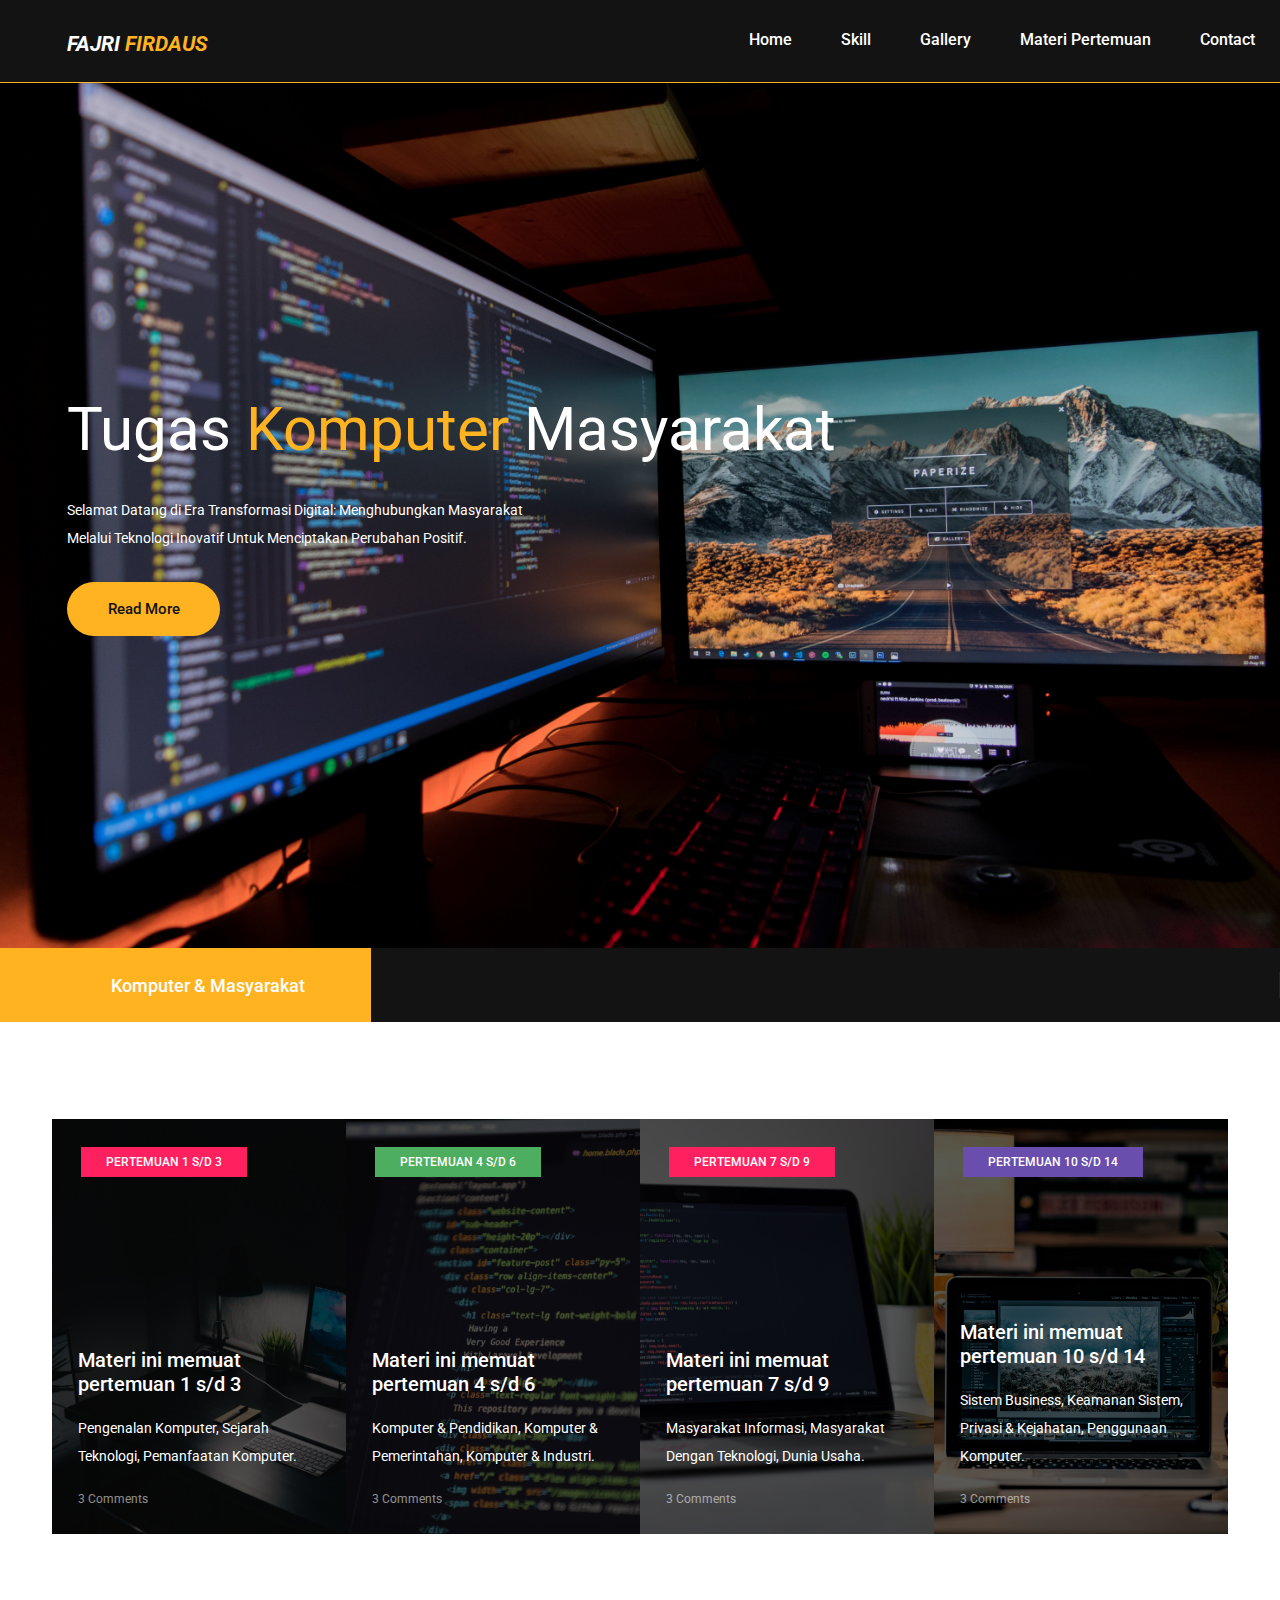
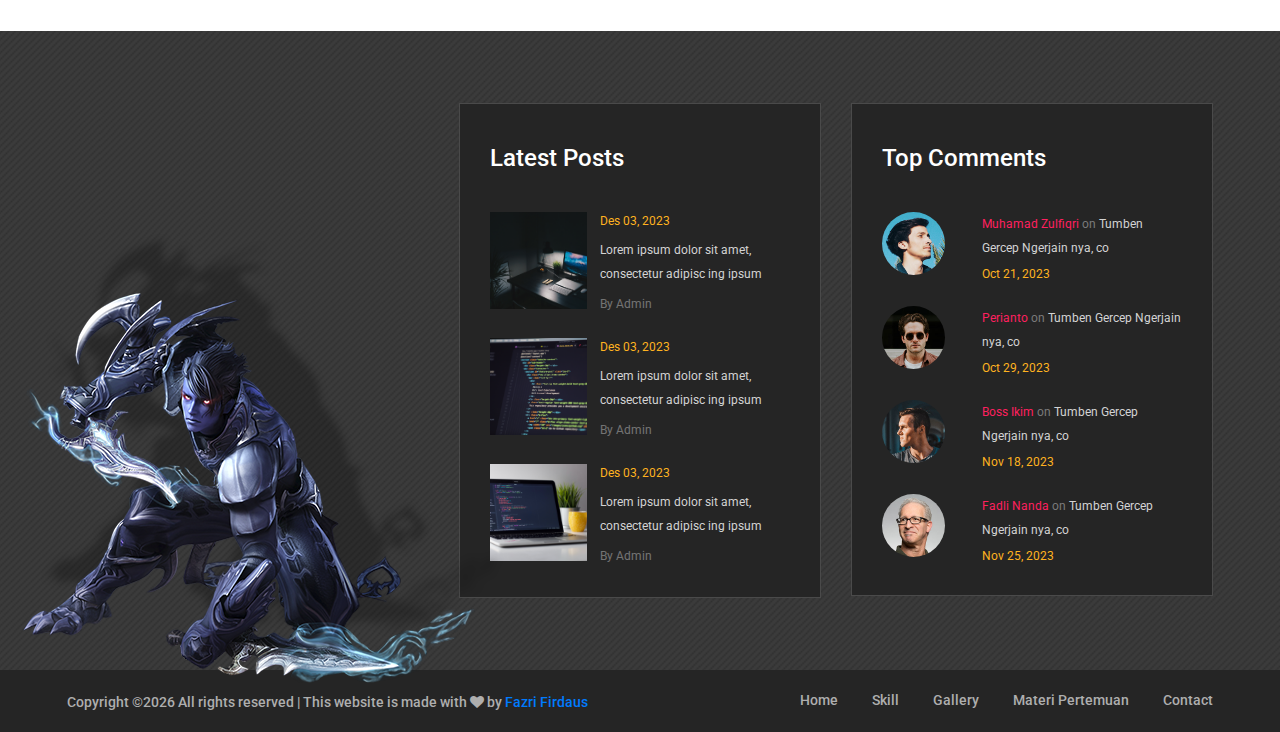
==== index.html @ 26ec9c1d "first commit" ====
<!DOCTYPE html>
<html lang="zxx">
<head>
	<title>Tugas Komputer Masyarakat</title>
	<meta charset="UTF-8">
	<meta name="description" content="Game Warrior Template">
	<meta name="keywords" content="warrior, game, creative, html">
	<meta name="viewport" content="width=device-width, initial-scale=1.0">
	<!-- Favicon -->   
	<link href="img/favicon.ico" rel="shortcut icon"/>

	<!-- Google Fonts -->
	<link href="https://fonts.googleapis.com/css?family=Roboto:400,400i,500,500i,700,700i" rel="stylesheet">

	<!-- Stylesheets -->
	<link rel="stylesheet" href="css/bootstrap.min.css"/>
	<link rel="stylesheet" href="css/font-awesome.min.css"/>
	<link rel="stylesheet" href="css/owl.carousel.css"/>
	<link rel="stylesheet" href="css/style.css"/>
	<link rel="stylesheet" href="css/animate.css"/>


	<!--[if lt IE 9]>
	  <script src="https://oss.maxcdn.com/html5shiv/3.7.2/html5shiv.min.js"></script>
	  <script src="https://oss.maxcdn.com/respond/1.4.2/respond.min.js"></script>
	<![endif]-->

</head>
<body>
	<!-- Page Preloder -->
	<div id="preloder">
		<div class="loader"></div>
	</div>

	<!-- Header section -->
	<header class="header-section">
		<div class="container">
			<!-- logo -->
			<a class="site-logo" href="index.html">
				<p>FAJRI <span> FIRDAUS </span></span></p>
				<!-- <img src="img/logo.png" alt=""> -->
			</a>
		</div>
		<!-- responsive -->
		<div class="nav-switch">
			<i class="fa fa-bars"></i>
		</div>
		<!-- site menu -->
		<nav class="main-menu">
			<ul>
				<li><a href="index.html">Home</a></li>
				<li><a href="skill.html">Skill</a></li>
				<li><a href="gallery.html">Gallery</a></li>
				<li><a href="forumdiskusi.html">Materi Pertemuan</a></li>
				<li><a href="contact.html">Contact</a></li>
			</ul>
		</nav>
	</header>
	<!-- Header section end -->


	<!-- Hero section -->
	<section class="hero-section">
		<div class="hero-slider owl-carousel">
			<div class="hs-item set-bg" data-setbg="img/komputer1.jpg">
				<div class="hs-text">
					<div class="container">
						<h2>Tugas <span>Komputer</span> Masyarakat</h2>
						<P>Selamat Datang di Era Transformasi Digital: Menghubungkan Masyarakat <br>
						Melalui Teknologi Inovatif Untuk Menciptakan Perubahan Positif.</P>
						<!-- <p>Lorem ipsum dolor sit amet, consectetur adipiscing elit. Donec malesuada <br> lorem maximus mauris scelerisque, at rutrum nulla dictum. Ut ac ligula sapien. <br>Suspendisse cursus faucibus finibus.</p> -->
						<a href="./forumdiskusi.html" class="site-btn">Read More</a>
					</div>
				</div>
			</div>
			<!-- <div class="hs-item set-bg" data-setbg="img/slider-2.jpg">
				<div class="hs-text">
					<div class="container">
						<h2>The Best <span>Games</span> Out There</h2>
						<p>Lorem ipsum dolor sit amet, consectetur adipiscing elit. Donec malesuada <br> lorem maximus mauris scelerisque, at rutrum nulla dictum. Ut ac ligula sapien. <br>Suspendisse cursus faucibus finibus.</p>
						<a href="#" class="site-btn">Read More</a>
					</div>
				</div>
			</div> -->
		</div>
	</section>
	<!-- Hero section end -->


	<!-- Latest news section -->
	<div class="latest-news-section">
		<div class="ln-title">Komputer & Masyarakat</div>
		<div class="news-ticker">
			<div class="news-ticker-contant">
				<div class="nt-item"><span class="new">Nama</span>FAJRI MUHAIMIN FIRDAUS. </div>
				<div class="nt-item"><span class="strategy">NIM</span>221011450122. </div>
				<div class="nt-item"><span class="racing">Kelas</span>02TPLE003. </div>
			</div>
		</div>
	</div>
	<!-- Latest news section end -->


	<!-- Feature section -->
	<section class="feature-section spad">
		<div class="container">
			<div class="row">
				<div class="col-lg-3 col-md-6 p-0">
					<div class="feature-item set-bg" data-setbg="img/features/jack1.jpg">
						<span class="cata new">Pertemuan 1 s/d 3</span>
						<div class="fi-content text-white">
							<h5><a href="./forumdiskusi.html">Materi ini memuat pertemuan 1 s/d 3</a></h5>
							<p>Pengenalan Komputer, Sejarah Teknologi, Pemanfaatan Komputer. </p>
							<a class="fi-comment">3 Comments</a>
						</div>
					</div>
				</div>
				<div class="col-lg-3 col-md-6 p-0">
					<div class="feature-item set-bg" data-setbg="img/features/jack2.jpg">
						<span class="cata strategy">Pertemuan 4 s/d 6</span>
						<div class="fi-content text-white">
							<h5><a href="./forumdiskusi-2.html">Materi ini memuat pertemuan 4 s/d 6</a></h5>
							<p>Komputer & Pendidikan, Komputer & Pemerintahan, Komputer & Industri. </p>
							<a class="fi-comment">3 Comments</a>
						</div>
					</div>
				</div>
				<div class="col-lg-3 col-md-6 p-0">
					<div class="feature-item set-bg" data-setbg="img/features/jack3.jpg">
						<span class="cata new">Pertemuan 7 s/d 9</span>
						<div class="fi-content text-white">
							<h5><a href="./forumdiskusi-3.html">Materi ini memuat pertemuan 7 s/d 9</a></h5>
							<p>Masyarakat Informasi, Masyarakat Dengan Teknologi, Dunia Usaha. </p>
							<a class="fi-comment">3 Comments</a>
						</div>
					</div>
				</div>
				<div class="col-lg-3 col-md-6 p-0">
					<div class="feature-item set-bg" data-setbg="img/features/jack4.jpg">
						<span class="cata racing">Pertemuan 10 s/d 14</span>
						<div class="fi-content text-white">
							<h5><a href="./forumdiskusi-4.html">Materi ini memuat pertemuan 10 s/d 14</a></h5>
							<p>Sistem Business, Keamanan Sistem, Privasi & Kejahatan, Penggunaan Komputer. </p>
							<a class="fi-comment">3 Comments</a>
						</div>
					</div>
				</div>
			</div>
		</div>
	</section>
	<!-- Feature section end -->


	<!-- Recent game section  -->
	<!-- <section class="recent-game-section spad set-bg" data-setbg="img/recent-game-bg.png">
		<div class="container">
			<div class="section-title">
				<div class="cata new">new</div>
				<h2>Recent Games</h2>
			</div>
			<div class="row">
				<div class="col-lg-4 col-md-6">
					<div class="recent-game-item">
						<div class="rgi-thumb set-bg" data-setbg="img/recent-game/1.jpg">
							<div class="cata new">new</div>
						</div>
						<div class="rgi-content">
							<h5>Suspendisse ut justo tem por, rutrum</h5>
							<p>Lorem ipsum dolor sit amet, consectetur adipisc ing ipsum dolor sit amet, consectetur elit. </p>
							<a href="#" class="comment">3 Comments</a>
							<div class="rgi-extra">
								<div class="rgi-star"><img src="img/icons/star.png" alt=""></div>
								<div class="rgi-heart"><img src="img/icons/heart.png" alt=""></div>
							</div>
						</div>
					</div>	
				</div>
				<div class="col-lg-4 col-md-6">
					<div class="recent-game-item">
						<div class="rgi-thumb set-bg" data-setbg="img/recent-game/2.jpg">
							<div class="cata racing">racing</div>
						</div>
						<div class="rgi-content">
							<h5>Susce pulvinar metus nulla, vel  facilisis sem </h5>
							<p>Lorem ipsum dolor sit amet, consectetur adipisc ing ipsum dolor sit amet, consectetur elit. </p>
							<a href="#" class="comment">3 Comments</a>
							<div class="rgi-extra">
								<div class="rgi-star"><img src="img/icons/star.png" alt=""></div>
								<div class="rgi-heart"><img src="img/icons/heart.png" alt=""></div>
							</div>
						</div>
					</div>	
				</div>
				<div class="col-lg-4 col-md-6">
					<div class="recent-game-item">
						<div class="rgi-thumb set-bg" data-setbg="img/recent-game/3.jpg">
							<div class="cata adventure">Adventure</div>
						</div>
						<div class="rgi-content">
							<h5>Suspendisse ut justo tem por, rutrum</h5>
							<p>Lorem ipsum dolor sit amet, consectetur adipisc ing ipsum dolor sit amet, consectetur elit. </p>
							<a href="#" class="comment">3 Comments</a>
							<div class="rgi-extra">
								<div class="rgi-star"><img src="img/icons/star.png" alt=""></div>
								<div class="rgi-heart"><img src="img/icons/heart.png" alt=""></div>
							</div>
						</div>
					</div>	
				</div> -->
			</div>
		</div>
	</section>
	<!-- Recent game section end -->


	<!-- Tournaments section -->
	<!-- <section class="tournaments-section spad">
		<div class="container">
			<div class="tournament-title">Tournaments</div>
			<div class="row">
				<div class="col-md-6">
					<div class="tournament-item mb-4 mb-lg-0">
						<div class="ti-notic">Premium Tournament</div>
						<div class="ti-content">
							<div class="ti-thumb set-bg" data-setbg="img/tournament/1.jpg"></div>
							<div class="ti-text">
								<h4>World Of WarCraft</h4>
								<ul>
									<li><span>Tournament Beggins:</span> June 20, 2018</li>
									<li><span>Tounament Ends:</span> July 01, 2018</li>
									<li><span>Participants:</span> 10 teams</li>
									<li><span>Tournament Author:</span> Admin</li>
								</ul>
								<p><span>Prizes:</span> 1st place $2000, 2nd place: $1000, 3rd place: $500</p>
							</div>
						</div>
					</div>
				</div>
				<div class="col-md-6">
					<div class="tournament-item">
						<div class="ti-notic">Premium Tournament</div>
						<div class="ti-content">
							<div class="ti-thumb set-bg" data-setbg="img/tournament/2.jpg"></div>
							<div class="ti-text">
								<h4>DOOM</h4>
								<ul>
									<li><span>Tournament Beggins:</span> June 20, 2018</li>
									<li><span>Tounament Ends:</span> July 01, 2018</li>
									<li><span>Participants:</span> 10 teams</li>
									<li><span>Tournament Author:</span> Admin</li>
								</ul>
								<p><span>Prizes:</span> 1st place $2000, 2nd place: $1000, 3rd place: $500</p>
							</div>
						</div>
					</div>
				</div>
			</div>
		</div>
	</section> -->
	<!-- Tournaments section bg -->


	<!-- Review section -->
	<!-- <section class="review-section spad set-bg" data-setbg="img/review-bg.png">
		<div class="container">
			<div class="section-title">
				<div class="cata new">new</div>
				<h2>Recent Reviews</h2>
			</div>
			<div class="row">
				<div class="col-lg-3 col-md-6">
					<div class="review-item">
						<div class="review-cover set-bg" data-setbg="img/review/1.jpg">
							<div class="score yellow">9.3</div>
						</div>
						<div class="review-text">
							<h5>Assasin’’s Creed</h5>
							<p>Lorem ipsum dolor sit amet, consectetur adipisc ing ipsum dolor sit ame.</p>
						</div>
					</div>
				</div>
				<div class="col-lg-3 col-md-6">
					<div class="review-item">
						<div class="review-cover set-bg" data-setbg="img/review/2.jpg">
							<div class="score purple">9.5</div>
						</div>
						<div class="review-text">
							<h5>Doom</h5>
							<p>Lorem ipsum dolor sit amet, consectetur adipisc ing ipsum dolor sit ame.</p>
						</div>
					</div>
				</div>
				<div class="col-lg-3 col-md-6">
					<div class="review-item">
						<div class="review-cover set-bg" data-setbg="img/review/3.jpg">
							<div class="score green">9.1</div>
						</div>
						<div class="review-text">
							<h5>Overwatch</h5>
							<p>Lorem ipsum dolor sit amet, consectetur adipisc ing ipsum dolor sit ame.</p>
						</div>
					</div>
				</div>
				<div class="col-lg-3 col-md-6">
					<div class="review-item">
						<div class="review-cover set-bg" data-setbg="img/review/4.jpg">
							<div class="score pink">9.7</div>
						</div>
						<div class="review-text">
							<h5>GTA</h5>
							<p>Lorem ipsum dolor sit amet, consectetur adipisc ing ipsum dolor sit ame.</p>
						</div>
					</div>
				</div>
			</div>
		</div>
	</section> -->
	<!-- Review section end -->


	<!-- Footer top section -->
	<section class="footer-top-section">
		<div class="container">
			<div class="footer-top-bg">
				<img src="img/footer-top-bg.png" alt="">
			</div>
			<div class="row">
				<div class="col-lg-4">
					<div class="footer-logo text-white">
						<!-- <img src="img/android-chrome-192x192.png" alt=""> -->
						<!-- <p>Lorem ipsum dolor sit amet, consectetur adipisc ing ipsum dolor sit ame.</p> -->
					</div>
				</div>
				<div class="col-lg-4 col-md-6">
					<div class="footer-widget mb-5 mb-md-0">
						<h4 class="fw-title">Latest Posts</h4>
						<div class="latest-blog">
							<div class="lb-item">
								<div class="lb-thumb set-bg" data-setbg="img/features/jack1.jpg"></div>
								<div class="lb-content">
									<div class="lb-date">Des 03, 2023</div>
									<p>Lorem ipsum dolor sit amet, consectetur adipisc ing ipsum </p>
									<a class="lb-author">By Admin</a>
								</div>
							</div>
							<div class="lb-item">
								<div class="lb-thumb set-bg" data-setbg="img/features/jack2.jpg"></div>
								<div class="lb-content">
									<div class="lb-date">Des 03, 2023</div>
									<p>Lorem ipsum dolor sit amet, consectetur adipisc ing ipsum </p>
									<a class="lb-author">By Admin</a>
								</div>
							</div>
							<div class="lb-item">
								<div class="lb-thumb set-bg" data-setbg="img/features/jack3.jpg"></div>
								<div class="lb-content">
									<div class="lb-date">Des 03, 2023</div>
									<p>Lorem ipsum dolor sit amet, consectetur adipisc ing ipsum </p>
									<a class="lb-author">By Admin</a>
								</div>
							</div>
						</div>
					</div>
				</div>
				<div class="col-lg-4 col-md-6">
					<div class="footer-widget">
						<h4 class="fw-title">Top Comments</h4>
						<div class="top-comment">
							<div class="tc-item">
								<div class="tc-thumb set-bg" data-setbg="img/authors/1.jpg"></div>
								<div class="tc-content">
									<p><a href="#">Muhamad Zulfiqri</a> <span>on</span> Tumben Gercep Ngerjain nya, co</p>
									<div class="tc-date">Oct 21, 2023</div>
								</div>
							</div>
							<div class="tc-item">
								<div class="tc-thumb set-bg" data-setbg="img/authors/2.jpg"></div>
								<div class="tc-content">
									<p><a href="#">Perianto</a> <span>on</span> Tumben Gercep Ngerjain nya, co</p>
									<div class="tc-date">Oct 29, 2023</div>
								</div>
							</div>
							<div class="tc-item">
								<div class="tc-thumb set-bg" data-setbg="img/authors/3.jpg"></div>
								<div class="tc-content">
									<p><a href="#">Boss Ikim</a> <span>on</span> Tumben Gercep Ngerjain nya, co</p>
									<div class="tc-date">Nov 18, 2023</div>
								</div>
							</div>
							<div class="tc-item">
								<div class="tc-thumb set-bg" data-setbg="img/authors/4.jpg"></div>
								<div class="tc-content">
									<p><a href="#">Fadli Nanda</a> <span>on</span> Tumben Gercep Ngerjain nya, co</p>
									<div class="tc-date">Nov 25, 2023</div>
								</div>
							</div>
						</div>
					</div>
				</div>
			</div>
		</div>
	</section>
	<!-- Footer top section end -->

	
	<!-- Footer section -->
	<footer class="footer-section">
		<div class="container">
			<ul class="footer-menu">
				<li><a href="index.html">Home</a></li>
				<li><a href="skill.html">Skill</a></li>
				<li><a href="gallery.html">Gallery</a></li>
				<li><a href="forumdiskusi.html">Materi Pertemuan</a></li>
				<li><a href="contact.html">Contact</a></li>
			</ul>
			<p class="copyright"><!-- Link back to Colorlib can't be removed. Template is licensed under CC BY 3.0. -->
Copyright &copy;<script>document.write(new Date().getFullYear());</script> All rights reserved | This website is made with <i class="fa fa-heart" aria-hidden="true"></i> by <a href="https://www.instagram.com/fazrii_mf/" target="_blank">Fazri Firdaus</a>
<!-- Link back to Colorlib can't be removed. Template is licensed under CC BY 3.0. -->
</p>
		</div>
	</footer>
	<!-- Footer section end -->


	<!--====== Javascripts & Jquery ======-->
	<script src="js/jquery-3.2.1.min.js"></script>
	<script src="js/bootstrap.min.js"></script>
	<script src="js/owl.carousel.min.js"></script>
	<script src="js/jquery.marquee.min.js"></script>
	<script src="js/main.js"></script>
    </body>
</html>
---- css/style.css ----
/* =================================
------------------------------------
  Game Warrior Template
  Version: 1.0
 ------------------------------------ 
 ====================================*/

/*---------------------------*/
/* Template default CSS
/*---------------------------*/

html,
body {
	height: 100%;
	font-family: 'Roboto', sans-serif;
	-webkit-font-smoothing: antialiased;
	font-smoothing: antialiased;
}

h1,
h2,
h3,
h4,
h5,
h6 {
	margin: 0;
	font-weight: 500;
	color: #131313;
}

h1 {
	font-size: 70px;
}

h2 {
	font-size: 36px;
}

h3 {
	font-size: 30px;
}

h4 {
	font-size: 24px;
}

h5 {
	font-size: 20px;
}

h6 {
	font-size: 16px;
}

p {
	font-size: 14px;
	color: #878787;
	line-height: 2;
}

img {
	max-width: 100%;
}

input:focus,
select:focus,
button:focus,
textarea:focus {
	outline: none;
}

a:hover,
a:focus {
	text-decoration: none;
	outline: none;
}

ul,
ol {
	padding: 0;
	margin: 0;
}

/*---------------------
  Helper CSS
-----------------------*/

.section-title {
	text-align: center;
	margin-bottom: 75px;
}

.section-title h2 {
	padding-top: 10px;
	font-size: 36px;
}

.set-bg {
	background-repeat: no-repeat;
	background-size: cover;
	background-position: center;
}

.spad {
	padding-top: 97px;
	padding-bottom: 97px;
}

.text-white h1,
.text-white h2,
.text-white h3,
.text-white h4,
.text-white h5,
.text-white h6,
.text-white p,
.text-white span,
.text-white li,
.text-white a {
	color: #fff;
}

.rating i {
	color: #fbb710;
}

.rating .is-fade {
	color: #e0e3e4;
}

/*---------------------
  Commom elements
-----------------------*/

/* buttons */
.site-btn {
	display: inline-block;
	text-align: center;
	font-size: 15px;
	color: #131313;
	padding: 16px 30px;
	min-width: 153px;
	border-radius: 50px;
	font-weight: 500;
	border: none;
	background: #ffb320;
	cursor: pointer;
}

.site-btn.btn-sm {
	padding: 10px 30px;
	min-width: 163px;
}

.site-btn:hover {
	color: #131313;
}

.cata {
	display: inline-block;
	text-transform: uppercase;
	font-size: 12px;
	font-weight: 500;
	color: #fff;
	padding: 6px 25px;
}

.cata.new {
	background: #ff205f;
}

.cata.strategy {
	background: #4eae60;
}

.cata.racing {
	background: #694eae;
}

.cata.adventure {
	background: #40abf5;
}

/* Preloder */
#preloder {
	position: fixed;
	width: 100%;
	height: 100%;
	top: 0;
	left: 0;
	z-index: 999999;
	background: #fff;
}

.loader {
	width: 40px;
	height: 40px;
	position: absolute;
	top: 50%;
	left: 50%;
	margin-top: -13px;
	margin-left: -13px;
	border-radius: 60px;
	animation: loader 0.8s linear infinite;
	-webkit-animation: loader 0.8s linear infinite;
}

@keyframes loader {
	0% {
		-webkit-transform: rotate(0deg);
		transform: rotate(0deg);
		border: 4px solid #f44336;
		border-left-color: transparent;
	}
	50% {
		-webkit-transform: rotate(180deg);
		transform: rotate(180deg);
		border: 4px solid #673ab7;
		border-left-color: transparent;
	}
	100% {
		-webkit-transform: rotate(360deg);
		transform: rotate(360deg);
		border: 4px solid #f44336;
		border-left-color: transparent;
	}
}

@-webkit-keyframes loader {
	0% {
		-webkit-transform: rotate(0deg);
		border: 4px solid #f44336;
		border-left-color: transparent;
	}
	50% {
		-webkit-transform: rotate(180deg);
		border: 4px solid #673ab7;
		border-left-color: transparent;
	}
	100% {
		-webkit-transform: rotate(360deg);
		border: 4px solid #f44336;
		border-left-color: transparent;
	}
}

/*------------------
  Header section
---------------------*/

.header-section {
	background: #131313;
	clear: both;
	overflow: hidden;
	padding: 18px 0 0px 0px;
	border-bottom: 1px solid #ffb320;
	
}

.site-logo p {
	font-size: 1.3rem;
	font-weight: 700;
	display: inline-block;
	float: left;
	font-style: italic;
	padding-top: 6px;
	color: #fff
}
.site-logo p span{
	color: #ffb320
}
.user-panel {
	float: right;
	font-weight: 500;
	background: #ffb320;
	padding: 8px 28px;
	border-radius: 30px;
}

.user-panel a {
	font-size: 14px;
	color: #131313;
}

.main-menu {
	float: right;
    margin-right: 20px;
}

.main-menu ul {
	list-style: none;
}

.main-menu ul li {
	display: inline;
}

.main-menu ul li a {
	display: inline-block;
	font-size: 16px;
	color: #fff;
	margin-left: 35px;
	font-weight: 500;
	padding: 10px 5px;
}

.main-menu ul li a:hover {
	color: #ffb320;
}

.header-btn {
	float: right;
	margin-right: 0;
}

.nav-switch {
	display: none;
}

/*------------------
  Hero Section
---------------------*/

.hero-slider .hs-item {
	height: 865px;
	display: table;
	width: 100%;
}

.hero-slider .hs-text {
	display: table-cell;
	vertical-align: middle;
}

.hero-slider .hs-text h2 {
	color: #fff;
	font-weight: 400;
	font-size: 60px;
	margin-bottom: 30px;
	position: relative;
	top: -80px;
	opacity: 0;
}

.hero-slider .hs-text h2 span {
	color: #ffb320;
}

.hero-slider .hs-text p {
	color: #fff;
	margin-bottom: 30px;
	position: relative;
	position: relative;
	top: -90px;
	opacity: 0;
}

.hero-slider .hs-text .site-btn {
	position: relative;
	top: -100px;
	opacity: 0;
}

.hero-slider .owl-item.active .hs-item h2,
.hero-slider .owl-item.active .hs-item p,
.hero-slider .owl-item.active .hs-item .site-btn {
	top: 0;
	opacity: 1;
}

.hero-slider .owl-item.active .hs-item h2 {
	-webkit-transition: all 0.5s ease 1s;
	-o-transition: all 0.5s ease 1s;
	transition: all 0.5s ease 1s;
}

.hero-slider .owl-item.active .hs-item p {
	-webkit-transition: all 0.5s ease 0.8s;
	-o-transition: all 0.5s ease 0.8s;
	transition: all 0.5s ease 0.8s;
}

.hero-slider .owl-item.active .hs-item .site-btn {
	-webkit-transition: all 0.5s ease 0.6s;
	-o-transition: all 0.5s ease 0.6s;
	transition: all 0.5s ease 0.6s;
}

.hero-slider .owl-dots {
	position: relative;
	max-width: 1146px;
	margin: -33px auto 0;
	top: -67px;
	z-index: 5;
}

.hero-slider .owl-dots .owl-dot {
	display: inline-block;
	margin-right: 13px;
	width: 33px;
	height: 33px;
	font-size: 14px;
	font-weight: 500;
	text-align: center;
	padding-top: 7px;
	border-radius: 40px;
	background: #dbe2ec;
}

.hero-slider .owl-dots .owl-dot.active {
	background: #ffb320;
}

/*---------------------
  Latest News section
-----------------------*/

.latest-news-section {
	overflow: hidden;
	display: block;
	clear: both;
	background: #131313;
	padding: 24px 0;
	position: relative;
}

.ln-title {
	position: absolute;
	height: 100%;
	width: 29%;
	left: 0;
	top: 0;
	text-align: right;
	padding-top: 24px;
	padding-right: 66px;
	font-size: 18px;
	font-weight: 500;
	color: #fff;
	background: #ffb320;
	z-index: 1;
}

.news-ticker {
	width: 71%;
	float: right;
	overflow: hidden;
	display: inline-block;
}

.news-ticker-contant .nt-item {
	margin-right: 35px;
	color: #fff;
	display: inline-block;
}

.news-ticker-contant .nt-item span {
	margin-right: 35px;
	display: inline-block;
	text-transform: uppercase;
	font-size: 12px;
	font-weight: 500;
	color: #fff;
	padding: 4px 20px;
}

.news-ticker-contant .nt-item span.new {
	background: #ff205f;
}

.news-ticker-contant .nt-item span.strategy {
	background: #4eae60;
}

.news-ticker-contant .nt-item span.racing {
	background: #694eae;
}

/*------------------
  Feature Section
---------------------*/

.feature-item {
	height: 415px;
	position: relative;
}

.feature-item:after {
	position: absolute;
	content: "";
	width: 100%;
	height: 100%;
	left: 0;
	top: 0;
	background: #000;
	opacity: .65;
}

.feature-item .cata {
	position: relative;
	margin-top: 28px;
	margin-left: 29px;
	z-index: 3;
}

.feature-item .fi-content {
	position: absolute;
	width: 100%;
	left: 0;
	bottom: 0;
	padding: 0 26px 24px;
	z-index: 2;
}

.feature-item .fi-content h5 {
	margin-bottom: 18px;
}

.feature-item .fi-content .fi-comment {
	font-size: 12px;
	opacity: .54;
}

/*----------------------
  Recent Game Section
------------------------*/

.recent-game-section {
	background-color: #eef2f6;
	border-top: 1px solid #d6dee7;
	border-bottom: 1px solid #d6dee7;
}

.recent-game-item .rgi-thumb {
	height: 204px;
	padding: 25px 28px;
}

.recent-game-item .rgi-content {
	padding: 34px 22px 20px;
	background: #fff;
	border: 1px solid #d6dee7;
	border-top: none;
	position: relative;
}

.recent-game-item .rgi-content h5 {
	margin-bottom: 20px;
	line-height: 1.5;
}

.recent-game-item .rgi-content .comment {
	font-size: 12px;
	color: #737373;
}

.recent-game-item .rgi-extra {
	position: absolute;
	right: 0;
	bottom: 0;
	width: 70px;
}

.recent-game-item .rgi-extra .rgi-star,
.recent-game-item .rgi-extra .rgi-heart {
	height: 35px;
	width: 35px;
	float: left;
	display: block;
	padding: 6px 8px 0;
}

.recent-game-item .rgi-extra .rgi-star {
	background: #ffb320;
}

.recent-game-item .rgi-extra .rgi-heart {
	background: #ff205f;
}

/*----------------------
  Tournaments Section
------------------------*/

.tournaments-section {
	background-image: url("../img/pattern.png");
	background-repeat: repeat;
}

.tournament-title {
	display: inline-block;
	padding: 7px 25px;
	font-size: 12px;
	font-weight: 500;
	color: #fff;
	text-transform: uppercase;
	background: #fb6e10;
}

.tournament-item {
	background: #252525;
}

.tournament-item .ti-notic {
	display: inline-block;
	padding: 8px 21px;
	font-size: 12px;
	font-weight: 700;
	color: #131313;
	text-transform: uppercase;
	background: #ffb320;
}

.tournament-item .ti-content {
	padding: 38px 24px;
	overflow: hidden;
}

.tournament-item .ti-thumb {
	width: 168px;
	height: 178px;
	float: left;
}

.tournament-item .ti-text {
	padding-left: 195px;
}

.tournament-item .ti-text h4 {
	color: #ffb320;
	margin-bottom: 20px;
}

.tournament-item .ti-text ul {
	list-style: none;
	margin-bottom: 20px;
}

.tournament-item .ti-text ul li {
	color: #fff;
	font-size: 12px;
	margin-bottom: 6px;
}

.tournament-item .ti-text ul li span {
	color: #9a9a9a;
}

.tournament-item .ti-text p {
	font-size: 12px;
	margin-bottom: 0;
}

.tournament-item .ti-text p span {
	font-weight: 500;
	color: #ffb320;
}

/*----------------------
  Review Section
------------------------*/

.review-section {
	background-position: right top;
}

.review-item .review-cover {
	position: relative;
	margin-bottom: 30px;
	height: 345px;
}

.review-item .review-cover .score {
	position: absolute;
	width: 54px;
	height: 54px;
	top: -27px;
	left: 26px;
	padding-top: 15px;
	font-size: 18px;
	font-weight: 500;
	color: #fff;
	text-align: center;
	border-radius: 50%;
	z-index: 1;
}

.review-item .review-cover .score.yellow {
	background: #ffb320;
}

.review-item .review-cover .score.purple {
	background: #694eae;
}

.review-item .review-cover .score.pink {
	background: #ff20ae;
}

.review-item .review-cover .score.green {
	background: #4eae60;
}

.review-item .review-text {
	text-align: center;
}

.review-item .review-text h5 {
	margin-bottom: 20px;
}

.review-item .review-text p {
	margin-bottom: 0;
}

.review-item .rating {
	margin-bottom: 20px;
}

.review-item .rating i {
	font-size: 12px;
}

/*----------------------
  Footer top Section
------------------------*/

.footer-top-section {
	background-image: url("../img/pattern.png");
	background-repeat: repeat;
	padding: 72px 0;
}

.footer-top-section .container {
	position: relative;
}

.footer-top-bg {
	position: absolute;
	left: -30px;
	bottom: -85px;
	z-index: 2;
}

.footer-logo img {
	margin-bottom: 35px;
}

.footer-widget {
	padding: 40px 30px 7px;
	background: #252525;
	border: 1px solid #4a4a4a;
}

.footer-widget .fw-title {
	color: #fff;
	margin-bottom: 40px;
}

.latest-blog .lb-item {
	margin-bottom: 23px;
	overflow: hidden;
}

.latest-blog .lb-item .lb-thumb {
	width: 97px;
	height: 97px;
	float: left;
}

.latest-blog .lb-item .lb-content {
	padding-left: 110px;
}

.latest-blog .lb-item .lb-content .lb-date {
	font-size: 12px;
	color: #ffb320;
	margin-bottom: 8px;
}

.latest-blog .lb-item .lb-content p {
	font-size: 12px;
	margin-bottom: 5px;
	color: #d3d3d3;
}

.latest-blog .lb-item .lb-content .lb-author {
	font-size: 12px;
	color: #d3d3d3;
	opacity: 0.45;
}

.top-comment {
	overflow: hidden;
}

.top-comment .tc-item {
	margin-bottom: 23px;
	overflow: hidden;
}

.top-comment .tc-item .tc-thumb {
	width: 63px;
	height: 63px;
	border-radius: 50%;
	float: left;
}

.top-comment .tc-item .tc-content {
	padding-left: 100px;
}

.top-comment .tc-item .tc-content p {
	font-size: 12px;
	color: #d3d3d3;
	margin-bottom: 5px;
}

.top-comment .tc-item .tc-content p a {
	color: #ff205f;
}

.top-comment .tc-item .tc-content p span {
	color: #7a7a7a;
}

.top-comment .tc-item .tc-content .tc-date {
	font-size: 12px;
	color: #ffb320;
}

/*----------------------
  Footer Section
------------------------*/

.footer-section {
	padding: 18px 0 16px;
	overflow: hidden;
	background: #252525;
}

.footer-menu {
	list-style: none;
	float: right;
}

.footer-menu li {
	display: inline;
}

.footer-menu li a {
	display: inline-block;
	font-size: 14px;
	font-weight: 500;
	color: #aeaeae;
	margin-left: 30px;
}

.copyright {
	float: left;
	margin-bottom: 0;
	font-weight: 500;
	color: #aeaeae;
}

/*------------------
  Other Pages
--------------------
====================*/

.page-info-section {
	height: 499px;
	position: relative;
}

.page-info-section .pi-content {
	position: absolute;
	width: 100%;
	bottom: 65px;
	left: 0;
	z-index: 2;
}

.page-info-section .pi-content h2 {
	font-size: 60px;
	margin-bottom: 25px;
	font-weight: 400;
}

.site-pagination {
	padding-top: 50px;
}

.site-pagination a,
.site-pagination span {
	width: 33px;
	height: 33px;
	font-size: 14px;
	font-weight: 500;
	padding-top: 7px;
	text-align: center;
	display: inline-block;
	border-radius: 50%;
	color: #131313;
	margin-right: 10px;
}

.site-pagination .active {
	background: #ffb320;
}

.site-pagination.sp-style-2 a,
.site-pagination.sp-style-2 span {
	background: #ffb320;
}

.site-pagination.sp-style-2 .active {
	background: #ffb320;
}

.widget-item {
	margin-bottom: 73px;
}

.widget-item:last-child {
	margin-bottom: 0;
}

.widget-item .widget-title {
	margin-bottom: 40px;
}

.widget-item .latest-blog .lb-item .lb-content p,
.widget-item .top-comment .tc-item .tc-content p {
	color: #131313;
}

.widget-item .latest-blog .lb-item .lb-content .lb-author {
	color: #737373;
}

.widget-item .top-comment .tc-item .tc-content {
	padding-right: 20px;
}

.widget-item .review-item {
	background: #eff2f5;
}

.widget-item .review-item .review-text {
	padding: 0 35px 20px;
}

.search-widget {
	position: relative;
}

.search-widget input {
	width: 100%;
	height: 41px;
	border: 1px solid #d6dee7;
	padding-left: 22px;
	padding-right: 45px;
	font-size: 12px;
}

.search-widget button {
	position: absolute;
	right: 0;
	top: 0;
	height: 100%;
	background: none;
	border: none;
	padding-right: 15px;
	color: #878787;
	cursor: pointer;
}

/*-----------------
  Categories page
--------------------*/

.recent-game-page .recent-game-item {
	margin-bottom: 42px;
}

/*-----------------
  Single blog page
--------------------*/

.single-blog-page .blog-thumb {
	height: 424px;
	padding-top: 24px;
	padding-left: 29px;
	margin-bottom: 40px;
	position: relative;
}

.single-blog-page .blog-thumb .rgi-extra {
	position: absolute;
	right: 0;
	bottom: 0;
	width: 70px;
}

.single-blog-page .blog-thumb .rgi-extra .rgi-star,
.single-blog-page .blog-thumb .rgi-extra .rgi-heart {
	height: 35px;
	width: 35px;
	float: left;
	display: block;
	padding: 6px 8px 0;
}

.single-blog-page .blog-thumb .rgi-extra .rgi-star {
	background: #ffb320;
}

.single-blog-page .blog-thumb .rgi-extra .rgi-heart {
	background: #ff205f;
}

.single-blog-page .blog-content h3 {
	margin-bottom: 10px;
}

.single-blog-page .blog-content .meta-comment {
	display: block;
	font-size: 12px;
	color: #737373;
	margin-bottom: 25px;
}

.single-blog-page .blog-content p {
	margin-bottom: 25px;
}

.comment-warp {
	padding-top: 50px;
}

.comment-title {
	margin-bottom: 45px;
}

.comment-list {
	list-style: none;
}

.comment-list li {
	margin-bottom: 40px;
	overflow: hidden;
}

.comment-list .comment .comment-avator {
	width: 63px;
	height: 63px;
	border-radius: 50%;
	float: left;
}

.comment-list .comment .comment-content {
	padding-left: 100px;
}

.comment-list .comment .comment-content h5 {
	font-size: 12px;
	color: #131313;
	font-weight: 400;
	margin-bottom: 10px;
}

.comment-list .comment .comment-content h5 span {
	color: #ffb320;
	padding-left: 18px;
}

.comment-list .comment .comment-content p {
	font-size: 12px;
	margin-bottom: 5px;
}

.comment-list .comment .comment-content .reply {
	font-size: 12px;
	color: #ff1d55;
}

.comment-form-warp {
	padding-top: 30px;
}

.comment-form input[type=text],
.comment-form input[type=email],
.comment-form textarea {
	width: 100%;
	height: 41px;
	border: 1px solid #d6dee7;
	padding-left: 22px;
	padding-right: 45px;
	font-size: 12px;
	margin-bottom: 24px;
}

.comment-form textarea {
	height: 243px;
	padding-top: 15px;
	padding-bottom: 15px;
	margin-bottom: 38px;
}

/*-----------------
  Review page
--------------------*/

.review-page .review-item {
	margin-bottom: 63px;
}

.review-page .review-item .review-text h4 {
	margin-bottom: 10px;
}

.review-dark .review-item .review-text p {
	color: #b5b5b5;
}

.review-section.review-dark {
	background-position: center top;
}

/*-----------------
  Community page
--------------------*/

.community-page .site-pagination {
	padding-top: 62px;
}

.community-warp {
	max-width: 1367px;
	margin: 0 auto;
	background: rgba(0, 0, 0, 0.28);
}

.community-post-list {
	list-style: none;
}

.community-post-list li {
	padding: 33px 55px 65px;
	margin-bottom: 21px;
	overflow: hidden;
	border: 1px solid #878787;
	background: #1f2225;
}

.community-post-list .community-post .author-avator {
	width: 63px;
	height: 63px;
	border-radius: 50%;
	float: left;
}

.community-post-list .community-post .post-content {
	padding-left: 100px;
}

.community-post-list .community-post .post-content h5 {
	font-size: 16px;
	color: #ff205f;
	font-weight: 400;
	margin-bottom: 10px;
}

.community-post-list .community-post .post-content h5 span {
	color: #7a7a7a;
	padding-left: 18px;
}

.community-post-list .community-post .post-content p {
	color: #fff;
	margin-bottom: 5px;
}

.community-post-list .community-post .post-content .post-date {
	font-size: 12px;
	color: #ffb320;
	margin-bottom: 18px;
}

.community-post-list .attachment-file {
	padding-top: 60px;
	max-width: 435px;
}

.community-top-title {
	margin-bottom: 50px;
}

.community-filter {
	margin-bottom: 80px;
}

.community-filter label {
	font-size: 18px;
	color: #1f2225;
	font-weight: 500;
	padding-right: 10px;
}

.community-filter select {
	width: 201px;
	height: 42px;
	font-size: 14px;
	padding: 0 18px;
	color: #1f2225;
	font-weight: 500;
}

/*-----------------
  Contact page
--------------------*/

.map {
	height: 515px;
	background: #ddd;
	margin-bottom: 90px;
}

.contact-info-list {
	padding-top: 55px;
	padding-bottom: 20px;
	list-style: none;
}

.contact-info-list li {
	margin-bottom: 30px;
}

.contact-info-list .cf-left {
	width: 95px;
	float: left;
	font-size: 16px;
	font-weight: 700;
	color: #ffb320;
}

.contact-info-list .cf-right {
	color: #878787;
	font-size: 15px;
	padding-left: 100px;
}

.social-links a {
	color: #474747;
	font-size: 16px;
	margin-left: 10px;
	margin-right: 20px;
}

/*------------------
  Responsive
---------------------*/

@media (min-width: 1200px) {
	.container {
		max-width: 1176px;
	}
}

/* Medium screen : 992px. */

@media only screen and (min-width: 992px) and (max-width: 1199px) {
	.main-menu {
		margin-right: 90px;
	}
	.hero-slider .owl-dots {
		max-width: 930px;
	}
	.review-section {
		background-position: right 10% top;
	}
	.review-item .review-cover {
		height: 280px;
	}
	.latest-blog .lb-item .lb-thumb {
		width: 55px;
		height: 55px;
	}
	.latest-blog .lb-item .lb-content {
		padding-left: 67px;
	}
	.top-comment .tc-item .tc-content {
		padding-left: 95px;
	}
	.footer-top-bg {
		max-width: 370px;
	}
	.page-info-section .pi-content h2 {
		font-size: 50px;
	}
}

/* Tablet :768px. */

@media only screen and (min-width: 768px) and (max-width: 991px) {
	.site-logo {
		max-width: 130px;
	}
	.main-menu {
		margin-right: 25px;
	}
	.main-menu ul li a {
		margin-left: 15px;
	}
	.user-panel {
		padding: 8px 15px;
	}
	.hero-slider .hs-text h2 {
		font-size: 50px;
	}
	.hero-slider .owl-dots {
		max-width: 690px;
	}
	.recent-game-item {
		margin-bottom: 42px;
	}
	.tournament-item .ti-thumb {
		width: 100%;
		height: 230px;
		float: none;
	}
	.tournament-item .ti-text {
		padding-left: 0;
		padding-top: 20px;
	}
	.review-section {
		background-position: left top;
	}
	.review-item {
		margin-bottom: 63px;
	}
	.footer-logo {
		margin-bottom: 50px;
	}
	.latest-blog .lb-item .lb-thumb {
		width: 80px;
		height: 80px;
	}
	.latest-blog .lb-item .lb-content {
		padding-left: 95px;
	}
	.footer-top-bg {
		display: none;
	}
}

/* Large Mobile :480px. */

@media only screen and (max-width: 767px) {
	.header-section {
		overflow: visible;
		padding: 23px 0;
		height: 90px;
	}
	.header-section .container {
		position: relative;
	}
	.site-logo {
		float: none;
		padding-top: 0;
	}
	.main-menu {
		display: none;
		position: relative;
		top: 0;
		left: 0;
		width: 100%;
		background: #ffffff;
		z-index: 999;
		margin-top: 3px;
	}
	.main-menu ul li {
		display: block;
		border-bottom: 1px solid #ececec;
	}
	.main-menu ul li a {
		margin-left: 0;
		color: #131313;
		padding: 13px 26px;
	}
	.nav-switch {
		color: #fff;
		display: block;
		float: right;
		cursor: pointer;
		font-size: 25px;
		margin-right: 20px;
	}
	.user-panel {
		display: none;
	}
	.hero-slider .hs-item {
		height: 700px;
	}
	.hero-slider .hs-text h2 {
		font-size: 36px;
	}
	.hero-slider .owl-dots {
		max-width: 510px;
	}
	.ln-title {
		padding-right: 30px;
	}
	.feature-item {
		margin-bottom: 30px;
	}
	.recent-game-item {
		margin-bottom: 42px;
	}
	.review-section {
		background-position: left top;
	}
	.review-item {
		margin-bottom: 63px;
	}
	.footer-logo {
		margin-bottom: 50px;
	}
	.footer-top-bg {
		display: none;
	}
	.footer-section {
		padding: 30px 0 20px;
		text-align: center;
	}
	.footer-menu li:first-child a {
		margin-left: 0;
	}
	.footer-menu,
	.copyright {
		float: none;
	}
	.copyright {
		padding-top: 15px;
	}
	.community-post-list li {
		padding: 30px 25px 30px;
	}
	.page-info-section .pi-content h2 {
		font-size: 50px;
	}
}

/* Medium Mobile :480px. */

@media only screen and (max-width: 576px) {
	.hero-slider .owl-dots {
		padding: 0 15px;
	}
	.feature-section {
		padding-left: 15px;
		padding-right: 15px;
	}
	.community-post-list .community-post .author-avator {
		float: none;
	}
	.community-post-list .community-post .post-content {
		padding-left: 0;
		padding-top: 30px;
	}
}

/* Small Mobile :320px. */

@media only screen and (max-width: 479px) {
	.hero-slider .hs-item {
		height: auto;
		padding: 150px 0;
	}
	.ln-title {
		display: none;
	}
	.news-ticker {
		width: 100%;
	}
	.tournament-item .ti-thumb {
		width: 100%;
		height: 230px;
		float: none;
	}
	.tournament-item .ti-text {
		padding-left: 0;
		padding-top: 20px;
	}
	.latest-blog .lb-item .lb-thumb {
		width: 55px;
		height: 55px;
	}
	.latest-blog .lb-item .lb-content {
		padding-left: 67px;
	}
	.top-comment .tc-item .tc-content {
		padding-left: 85px;
	}
	.site-btn {
		padding: 11px 30px;
		min-width: 145px;
	}
	.comment-list .comment .comment-avator {
		float: none;
	}
	.comment-list .comment .comment-content {
		padding-left: 0;
		padding-top: 20px;
	}
	.footer-widget {
		padding: 40px 15px 7px;
	}
	.page-info-section .pi-content h2 {
		font-size: 40px;
	}
}
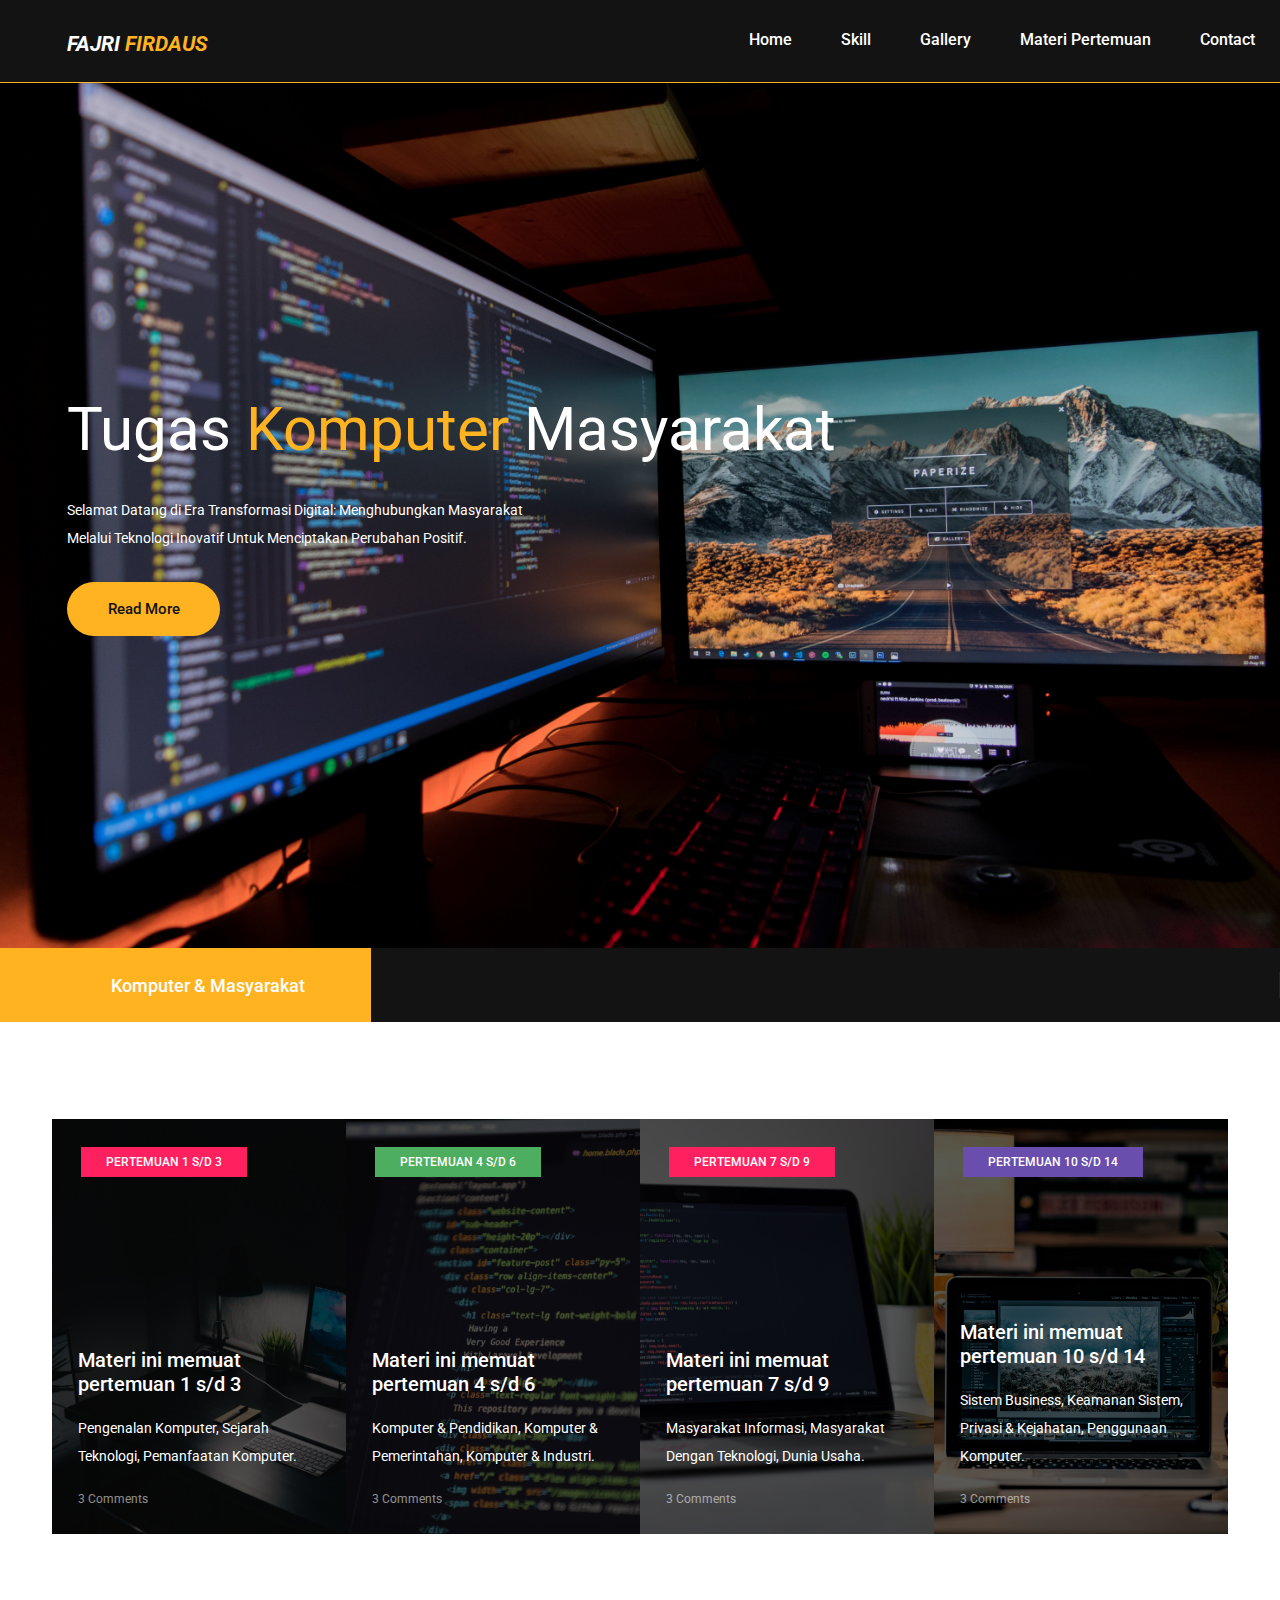
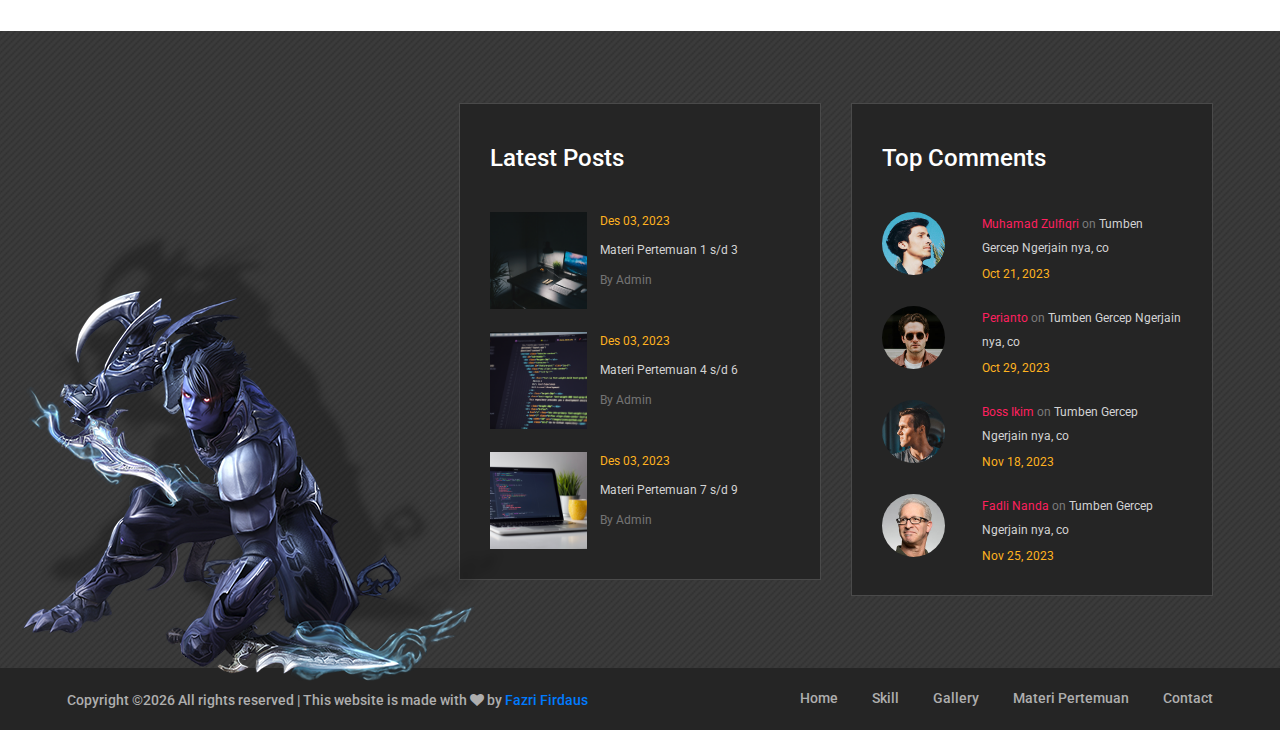
==== commit 81520e2c: "five commit" ====
--- a/index.html
+++ b/index.html
@@ -3,7 +3,7 @@
 <head>
 	<title>Tugas Komputer Masyarakat</title>
 	<meta charset="UTF-8">
-	<meta name="description" content="Game Warrior Template">
+	<meta name="description" content="Tugas Website Komputer Masyarakat">
 	<meta name="keywords" content="warrior, game, creative, html">
 	<meta name="viewport" content="width=device-width, initial-scale=1.0">
 	<!-- Favicon -->   
@@ -73,15 +73,6 @@
 					</div>
 				</div>
 			</div>
-			<!-- <div class="hs-item set-bg" data-setbg="img/slider-2.jpg">
-				<div class="hs-text">
-					<div class="container">
-						<h2>The Best <span>Games</span> Out There</h2>
-						<p>Lorem ipsum dolor sit amet, consectetur adipiscing elit. Donec malesuada <br> lorem maximus mauris scelerisque, at rutrum nulla dictum. Ut ac ligula sapien. <br>Suspendisse cursus faucibus finibus.</p>
-						<a href="#" class="site-btn">Read More</a>
-					</div>
-				</div>
-			</div> -->
 		</div>
 	</section>
 	<!-- Hero section end -->
@@ -151,171 +142,7 @@
 	<!-- Feature section end -->
 
 
-	<!-- Recent game section  -->
-	<!-- <section class="recent-game-section spad set-bg" data-setbg="img/recent-game-bg.png">
-		<div class="container">
-			<div class="section-title">
-				<div class="cata new">new</div>
-				<h2>Recent Games</h2>
-			</div>
-			<div class="row">
-				<div class="col-lg-4 col-md-6">
-					<div class="recent-game-item">
-						<div class="rgi-thumb set-bg" data-setbg="img/recent-game/1.jpg">
-							<div class="cata new">new</div>
-						</div>
-						<div class="rgi-content">
-							<h5>Suspendisse ut justo tem por, rutrum</h5>
-							<p>Lorem ipsum dolor sit amet, consectetur adipisc ing ipsum dolor sit amet, consectetur elit. </p>
-							<a href="#" class="comment">3 Comments</a>
-							<div class="rgi-extra">
-								<div class="rgi-star"><img src="img/icons/star.png" alt=""></div>
-								<div class="rgi-heart"><img src="img/icons/heart.png" alt=""></div>
-							</div>
-						</div>
-					</div>	
-				</div>
-				<div class="col-lg-4 col-md-6">
-					<div class="recent-game-item">
-						<div class="rgi-thumb set-bg" data-setbg="img/recent-game/2.jpg">
-							<div class="cata racing">racing</div>
-						</div>
-						<div class="rgi-content">
-							<h5>Susce pulvinar metus nulla, vel  facilisis sem </h5>
-							<p>Lorem ipsum dolor sit amet, consectetur adipisc ing ipsum dolor sit amet, consectetur elit. </p>
-							<a href="#" class="comment">3 Comments</a>
-							<div class="rgi-extra">
-								<div class="rgi-star"><img src="img/icons/star.png" alt=""></div>
-								<div class="rgi-heart"><img src="img/icons/heart.png" alt=""></div>
-							</div>
-						</div>
-					</div>	
-				</div>
-				<div class="col-lg-4 col-md-6">
-					<div class="recent-game-item">
-						<div class="rgi-thumb set-bg" data-setbg="img/recent-game/3.jpg">
-							<div class="cata adventure">Adventure</div>
-						</div>
-						<div class="rgi-content">
-							<h5>Suspendisse ut justo tem por, rutrum</h5>
-							<p>Lorem ipsum dolor sit amet, consectetur adipisc ing ipsum dolor sit amet, consectetur elit. </p>
-							<a href="#" class="comment">3 Comments</a>
-							<div class="rgi-extra">
-								<div class="rgi-star"><img src="img/icons/star.png" alt=""></div>
-								<div class="rgi-heart"><img src="img/icons/heart.png" alt=""></div>
-							</div>
-						</div>
-					</div>	
-				</div> -->
-			</div>
-		</div>
-	</section>
-	<!-- Recent game section end -->
-
-
-	<!-- Tournaments section -->
-	<!-- <section class="tournaments-section spad">
-		<div class="container">
-			<div class="tournament-title">Tournaments</div>
-			<div class="row">
-				<div class="col-md-6">
-					<div class="tournament-item mb-4 mb-lg-0">
-						<div class="ti-notic">Premium Tournament</div>
-						<div class="ti-content">
-							<div class="ti-thumb set-bg" data-setbg="img/tournament/1.jpg"></div>
-							<div class="ti-text">
-								<h4>World Of WarCraft</h4>
-								<ul>
-									<li><span>Tournament Beggins:</span> June 20, 2018</li>
-									<li><span>Tounament Ends:</span> July 01, 2018</li>
-									<li><span>Participants:</span> 10 teams</li>
-									<li><span>Tournament Author:</span> Admin</li>
-								</ul>
-								<p><span>Prizes:</span> 1st place $2000, 2nd place: $1000, 3rd place: $500</p>
-							</div>
-						</div>
-					</div>
-				</div>
-				<div class="col-md-6">
-					<div class="tournament-item">
-						<div class="ti-notic">Premium Tournament</div>
-						<div class="ti-content">
-							<div class="ti-thumb set-bg" data-setbg="img/tournament/2.jpg"></div>
-							<div class="ti-text">
-								<h4>DOOM</h4>
-								<ul>
-									<li><span>Tournament Beggins:</span> June 20, 2018</li>
-									<li><span>Tounament Ends:</span> July 01, 2018</li>
-									<li><span>Participants:</span> 10 teams</li>
-									<li><span>Tournament Author:</span> Admin</li>
-								</ul>
-								<p><span>Prizes:</span> 1st place $2000, 2nd place: $1000, 3rd place: $500</p>
-							</div>
-						</div>
-					</div>
-				</div>
-			</div>
-		</div>
-	</section> -->
-	<!-- Tournaments section bg -->
-
-
-	<!-- Review section -->
-	<!-- <section class="review-section spad set-bg" data-setbg="img/review-bg.png">
-		<div class="container">
-			<div class="section-title">
-				<div class="cata new">new</div>
-				<h2>Recent Reviews</h2>
-			</div>
-			<div class="row">
-				<div class="col-lg-3 col-md-6">
-					<div class="review-item">
-						<div class="review-cover set-bg" data-setbg="img/review/1.jpg">
-							<div class="score yellow">9.3</div>
-						</div>
-						<div class="review-text">
-							<h5>Assasin’’s Creed</h5>
-							<p>Lorem ipsum dolor sit amet, consectetur adipisc ing ipsum dolor sit ame.</p>
-						</div>
-					</div>
-				</div>
-				<div class="col-lg-3 col-md-6">
-					<div class="review-item">
-						<div class="review-cover set-bg" data-setbg="img/review/2.jpg">
-							<div class="score purple">9.5</div>
-						</div>
-						<div class="review-text">
-							<h5>Doom</h5>
-							<p>Lorem ipsum dolor sit amet, consectetur adipisc ing ipsum dolor sit ame.</p>
-						</div>
-					</div>
-				</div>
-				<div class="col-lg-3 col-md-6">
-					<div class="review-item">
-						<div class="review-cover set-bg" data-setbg="img/review/3.jpg">
-							<div class="score green">9.1</div>
-						</div>
-						<div class="review-text">
-							<h5>Overwatch</h5>
-							<p>Lorem ipsum dolor sit amet, consectetur adipisc ing ipsum dolor sit ame.</p>
-						</div>
-					</div>
-				</div>
-				<div class="col-lg-3 col-md-6">
-					<div class="review-item">
-						<div class="review-cover set-bg" data-setbg="img/review/4.jpg">
-							<div class="score pink">9.7</div>
-						</div>
-						<div class="review-text">
-							<h5>GTA</h5>
-							<p>Lorem ipsum dolor sit amet, consectetur adipisc ing ipsum dolor sit ame.</p>
-						</div>
-					</div>
-				</div>
-			</div>
-		</div>
-	</section> -->
-	<!-- Review section end -->
+	
 
 
 	<!-- Footer top section -->
@@ -339,7 +166,7 @@
 								<div class="lb-thumb set-bg" data-setbg="img/features/jack1.jpg"></div>
 								<div class="lb-content">
 									<div class="lb-date">Des 03, 2023</div>
-									<p>Lorem ipsum dolor sit amet, consectetur adipisc ing ipsum </p>
+									<p>Materi Pertemuan 1 s/d 3 </p>
 									<a class="lb-author">By Admin</a>
 								</div>
 							</div>
@@ -347,7 +174,7 @@
 								<div class="lb-thumb set-bg" data-setbg="img/features/jack2.jpg"></div>
 								<div class="lb-content">
 									<div class="lb-date">Des 03, 2023</div>
-									<p>Lorem ipsum dolor sit amet, consectetur adipisc ing ipsum </p>
+									<p>Materi Pertemuan 4 s/d 6 </p>
 									<a class="lb-author">By Admin</a>
 								</div>
 							</div>
@@ -355,7 +182,7 @@
 								<div class="lb-thumb set-bg" data-setbg="img/features/jack3.jpg"></div>
 								<div class="lb-content">
 									<div class="lb-date">Des 03, 2023</div>
-									<p>Lorem ipsum dolor sit amet, consectetur adipisc ing ipsum </p>
+									<p>Materi Pertemuan 7 s/d 9 </p>
 									<a class="lb-author">By Admin</a>
 								</div>
 							</div>
--- a/css/style.css
+++ b/css/style.css
@@ -1,6 +1,6 @@
 /* =================================
 ------------------------------------
-  Game Warrior Template
+  Tugas Website Komputer Masyarakat
   Version: 1.0
  ------------------------------------ 
  ====================================*/
